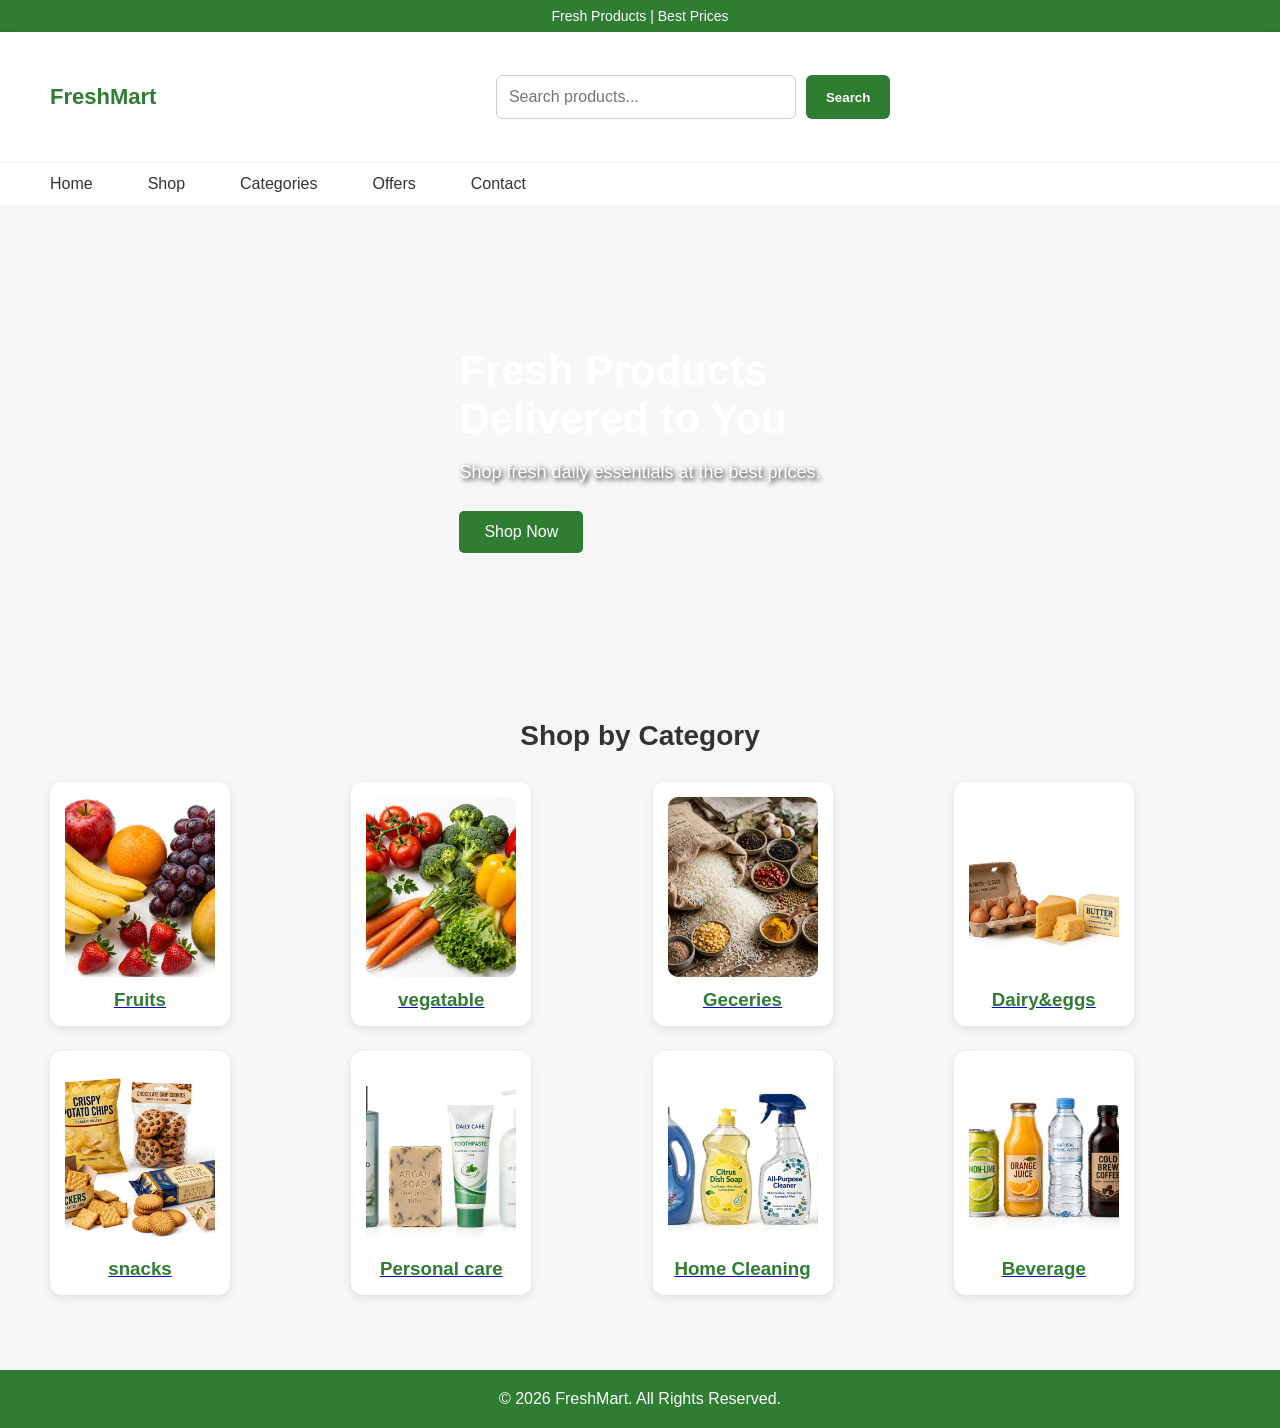
==== index.html @ fcfabbf1 "Add files via upload" ====
<!DOCTYPE html>
<html lang="en">

<head>
    <meta charset="UTF-8">
    <meta name="viewport" content="width=device-width, initial-scale=1.0">

    <title>FreshMart - Supermarket</title>

    <!-- CSS -->
    <link rel="stylesheet" href="style.css">
</head>

<body>

    <!-- Top Green Bar -->
    <div class="top-bar">
        Fresh Products | Best Prices
    </div>


    <!-- Header -->
    <header class="header">

        <div class="logo">
            FreshMart
        </div>

        <!-- Search -->
        <div class="search-box">
            <input type="text"
                   id="searchInput"
                   placeholder="Search products...">

            <button onclick="searchProduct()">
                Search
            </button>
        </div>

    </header>


    <!-- Navigation -->
    <nav class="navbar">

        <a href="index.html">Home</a>

        <a href="shop.html">Shop</a>

        <a href="product.html">Categories</a>

        <a href="offers.html">Offers</a>

        <a href="contact.html">Contact</a>

    </nav>


    <!-- Search Result -->
    <div id="searchResult"></div>


    <!-- Hero Section -->
    <section class="hero">

        <div class="hero-content">

            <h1>
                Fresh Products<br>
                Delivered to You
            </h1>

            <p>
                Shop fresh daily
                 essentials
                at the best prices.
            </p>

            <a href="shop.html" class="shop-btn">
                Shop Now
            </a>

        </div>

    </section>


    <!-- Shop By Category -->
    <section class="categories">
 <h2>
            Shop by Category
        </h2>
        <div class="category-container">

            <!-- Fruits -->
            <a href="fruits.html" class="category-card">

                <img src="fruits.jpg"
                     alt="Fruits">

                <h3>Fruits</h3>

            </a>


            <!-- Vegetables -->
            <a href="vegatable.html" class="category-card">

                <img src="veg.jpg"
                     alt="Vegetables">

                <h3>vegatable</h3>

            </a>


            <!-- Grocery -->
            <a   href="geoceries.html" class="category-card">

                <img src="geoceries.jpg"
                     alt="Grocery">

                <h3>Geceries</h3>

            </a>


            <!-- Dairy -->
            <a href="dairyproducts.html"     class="category-card">

                <img src="dairyprounts.jpg"
                     alt="Dairy Products">

                <h3>Dairy&eggs</h3>

            </a>
            <a  href="snacks.html" class="category-card">

                <img src="snacks.jpg"
                     alt="kittchen Products">

                <h3>snacks</h3>

            </a>
            <a href="personalcare.html" class="category-card">

                <img src="personal care.jpg"
                     alt="kittchen Products">

                <h3>Personal care</h3>

            </a>
            <a href="homecleaning.html" class="category-card">

                <img src="home.jpg"
                     alt="kittchen Products">

                <h3>Home Cleaning</h3>

            </a>
            <a href="beverage.html" class="category-card">

                <img src="beverage.jpg"
                     alt="kittchen Products">

                <h3>Beverage</h3>

            </a>

        </div>


    </section>
    



    <!-- Footer -->
    <footer class="footer">

        <p>
            © 2026 FreshMart. All Rights Reserved.
        </p>

    </footer>


    <!-- JavaScript -->
    <script src="script.js"></script>

</body>

</html>
---- style.css ----
/* ---------- General ---------- */

* {
    margin: 0;
    padding: 0;
    box-sizing: border-box;
}

body {
    font-family: Arial, sans-serif;
    background-color: #f8f8f8;
    color: #333;
}


/* ---------- Top Green Bar ---------- */

.top-bar {
    background-color: #2e7d32;
    color: white;
    text-align: center;
    padding: 8px;
    font-size: 14px;
}


/* ---------- Header ---------- */

.header {
    background-color: white;
    display: flex;
    align-items: center;
    justify-content: space-between;
    padding: 18px 50px;
    box-shadow: 0 2px 5px rgba(0, 0, 0, 0.1);
}

.logo {
    font-size: 28px;
    font-weight: bold;
    color: #2e7d32;
}


/* ---------- Search Box ---------- */

.search-box {
    display: flex;
    width: 450px;
}

.search-box input {
    width: 100%;
    padding: 12px;
    border: 1px solid #ccc;
    border-radius: 5px 0 0 5px;
    outline: none;
}

.search-box button {
    padding: 12px 20px;
    border: none;
    background-color: #2e7d32;
    color: white;
    border-radius: 0 5px 5px 0;
    cursor: pointer;
}

.search-box button:hover {
    background-color: #1b5e20;
}


/* ---------- Navigation ---------- */

.navbar {
    background-color: white;
    padding: 12px 50px;
    border-top: 1px solid #eee;
}

.navbar a {
    text-decoration: none;
    color: #333;
    margin-right: 30px;
    font-weight: 500;
}

.navbar a:hover {
    color: #2e7d32;
}


/* ---------- Search Result ---------- */

#searchResult {
    text-align: center;
    padding: 10px;
}


/* ---------- Hero Section ---------- */

.hero {
    padding: 70px 50px;
    display: flex;
    align-items: center;
    background-image: url("img/storename.jpg");
    background-size: cover;
    background-position: center;
    min-height: 450px;
    flex-direction: column;
    justify-content: center;
    text-align: left;
}

.hero-content {
    max-width: 550px;
}

.hero h1 {
    font-size: 42px;
    color: white;
    margin-bottom: 15px;
}

.hero p {
    font-size: 18px;
    line-height: 1.6;
    margin-bottom: 25px;
    color: white;
    text-shadow: 2px 2px 5px black;
}


/* ---------- Shop Now Button ---------- */

.shop-btn {
    display: inline-block;
    background-color: #2e7d32;
    color: white;
    padding: 12px 25px;
    text-decoration: none;
    border-radius: 5px;
}

.shop-btn:hover {
    background-color: #1b5e20;
}


/* ---------- Categories ---------- */

.categories {
    padding: 45px 50px;
    text-align: center;
}

.categories h2 {
    font-size: 28px;
    margin-bottom: 30px;
    color: #333;
}

.category-container {
    display: flex;
    justify-content: center;
    gap: 25px;
    flex-wrap: wrap;
}


/* ---------- Category Card ---------- */

.category-card {
    background-color: white;
    width: 180px;
    padding: 20px;
    border-radius: 10px;
    box-shadow: 0 2px 8px rgba(0, 0, 0, 0.1);
    transition: 0.3s;
}

.category-card:hover {
    transform: translateY(-5px);
}

.category-card img {
    width: 120px;
    height: 120px;
    object-fit: cover;
    border-radius: 50%;
}

.category-card h3 {
    margin-top: 12px;
    color: #2e7d32;
}


/* ---------- Footer ---------- */

.footer {
    background-color: #2e7d32;
    color: white;
    text-align: center;
    padding: 20px;
    margin-top: 30px;
}


/* ---------- Mobile ---------- */

@media (max-width: 768px) {

    .header {
        flex-direction: column;
        gap: 15px;
        padding: 20px;
    }

    .search-box {
        width: 100%;
    }

    .navbar {
        padding: 12px 20px;
        text-align: center;
    }

    .navbar a {
        margin-right: 15px;
    }

    .hero {
        padding: 50px 25px;
    }

    .hero h1 {
        font-size: 32px;
    }

    .categories {
        padding: 35px 20px;
    }
}
@media (max-width: 768px) {

    .category-container {
        display: grid;
        grid-template-columns: repeat(2, 1fr);
        gap: 12px;
    }

    .category-card {
        width: 100%;
        margin: 0;
    }

    .category-card img {
        width: 100%;
        height: 130px;
        object-fit: cover;
    }
}
/* ---------- SHOP PAGE ---------- */

.shop-page {
    padding: 40px 50px;
    background-color: #f8f8f8;
}

.shop-title {
    text-align: center;
    font-size: 32px;
    color: #2e7d32;
    margin-bottom: 30px;
}


/* ---------- Shop Categories ---------- */

.shop-categories {
    display: flex;
    justify-content: center;
    gap: 15px;
    margin-bottom: 35px;
    flex-wrap: wrap;
}

.shop-categories a {
    text-decoration: none;
    color: #2e7d32;
    background-color: white;
    border: 1px solid #2e7d32;
    padding: 10px 20px;
    border-radius: 5px;
}

.shop-categories a:hover {
    background-color: #2e7d32;
    color: white;
}


/* ---------- Product Container ---------- */

.product-container {
    display: grid;
    grid-template-columns: repeat(4, 1fr);
    gap: 25px;
}


/* ---------- Product Card ---------- */

.product-card {
    background-color: white;
    padding: 15px;
    text-align: center;
    border-radius: 10px;
    box-shadow: 0 2px 8px rgba(0, 0, 0, 0.1);
    transition: 0.3s;
}

.product-card:hover {
    transform: translateY(-5px);
}

.product-card img {
    width: 100%;
    height: 180px;
    object-fit: contain;
    margin-bottom: 10px;
}

.product-card h3 {
    font-size: 18px;
    margin-bottom: 8px;
    color: #333;
}

.product-card p {
    color: #666;
}


/* ---------- Price ---------- */

.product-card .price {
    font-size: 18px;
    font-weight: bold;
    color: #2e7d32;
    margin: 10px 0;
}


/* ---------- Add to Cart ---------- */

.cart-btn {
    background-color: #2e7d32;
    color: white;
    border: none;
    padding: 10px 18px;
    border-radius: 5px;
    cursor: pointer;
    font-size: 15px;
}

.cart-btn:hover {
    background-color: #1b5e20;
}


/* ---------- Mobile ---------- */

@media (max-width: 900px) {

    .product-container {
        grid-template-columns: repeat(2, 1fr);
    }
}

@media (max-width: 600px) {

    .shop-page {
        padding: 30px 20px;
    }

    .product-container {
        grid-template-columns: 1fr;
    }
}
/* ---------- CART PAGE ---------- */

.cart-page {
    padding: 50px;
    background-color: #f8f8f8;
    min-height: 500px;
}

.cart-page h1 {
    text-align: center;
    color: #2e7d32;
    font-size: 32px;
    margin-bottom: 35px;
}


/* ---------- Cart Items ---------- */

#cartItems {
    max-width: 800px;
    margin: 0 auto 30px;
}

.cart-item {
    background-color: white;
    display: flex;
    align-items: center;
    justify-content: space-between;
    padding: 20px;
    margin-bottom: 15px;
    border-radius: 10px;
    box-shadow: 0 2px 8px rgba(0, 0, 0, 0.1);
}

.cart-item img {
    width: 80px;
    height: 80px;
    object-fit: contain;
}

.cart-item h3 {
    color: #333;
    margin-bottom: 8px;
}

.cart-item p {
    color: #2e7d32;
    font-weight: bold;
}


/* ---------- Quantity Buttons ---------- */

.quantity {
    display: flex;
    align-items: center;
    gap: 10px;
}

.quantity button {
    width: 30px;
    height: 30px;
    border: none;
    background-color: #2e7d32;
    color: white;
    border-radius: 5px;
    cursor: pointer;
}


/* ---------- Remove Button ---------- */

.remove-btn {
    background-color: #d32f2f;
    color: white;
    border: none;
    padding: 8px 12px;
    border-radius: 5px;
    cursor: pointer;
}


/* ---------- Total ---------- */

#cartTotal {
    max-width: 800px;
    margin: auto;
    text-align: right;
    color: #2e7d32;
    font-size: 24px;
}


/* ---------- Mobile ---------- */

@media (max-width: 600px) {

    .cart-page {
        padding: 30px 15px;
    }

    .cart-item {
        flex-direction: column;
        gap: 15px;
        text-align: center;
    }

    #cartTotal {
        text-align: center;
    }
}
/* Cart Page */

.cart-page {
    padding: 30px;
    max-width: 1000px;
    margin: auto;
}

.cart-page h1 {
    text-align: center;
    margin-bottom: 30px;
}

.cart-item {
    display: flex;
    align-items: center;
    gap: 20px;
    padding: 15px;
    margin-bottom: 15px;
    background: white;
    border: 1px solid #ddd;
    border-radius: 10px;
}

.cart-product-image {
    width: 100px;
    height: 100px;
    object-fit: contain;
    border-radius: 8px;
}

.cart-item h3 {
    margin: 0 0 8px;
}

.cart-item p {
    margin: 0;
    font-weight: bold;
}

.quantity {
    display: flex;
    align-items: center;
    gap: 10px;
    margin-left: auto;
}

.quantity button {
    width: 30px;
    height: 30px;
    border: none;
    border-radius: 5px;
    cursor: pointer;
    font-size: 18px;
}

.quantity span {
    font-weight: bold;
}

.remove-btn {
    border: none;
    padding: 8px 12px;
    border-radius: 5px;
    cursor: pointer;
}

#cartTotal {
    text-align: right;
    margin-top: 25px;
}
.checkout-page {
    max-width: 900px;
    margin: 40px auto;
    padding: 20px;
}

.checkout-page h1 {
    text-align: center;
    margin-bottom: 30px;
}

.checkout-box {
    background: white;
    padding: 25px;
    margin-bottom: 25px;
    border-radius: 12px;
    box-shadow: 0 2px 8px rgba(0, 0, 0, 0.1);
}

.checkout-box h2 {
    margin-bottom: 20px;
}

.checkout-box input,
.checkout-box textarea {
    width: 100%;
    padding: 12px;
    margin-bottom: 15px;
    border: 1px solid #ccc;
    border-radius: 6px;
    box-sizing: border-box;
    font-size: 15px;
}

.checkout-box textarea {
    height: 100px;
    resize: none;
}

.checkout-box button {
    width: 100%;
    padding: 13px;
    border: none;
    border-radius: 6px;
    cursor: pointer;
    font-size: 16px;
    font-weight: bold;
}

#checkoutItems {
    margin-bottom: 20px;
}

.checkout-item {
    display: flex;
    align-items: center;
    gap: 15px;
    padding: 12px 0;
    border-bottom: 1px solid #ddd;
}

.checkout-item img {
    width: 70px;
    height: 70px;
    object-fit: contain;
    border-radius: 8px;
}

#checkoutTotal {
    text-align: right;
    margin-top: 20px;
}
.search-box {
    display: flex;
    justify-content: center;
    gap: 10px;
    margin: 25px auto;
}

.search-box input {
    width: 300px;
    padding: 12px;
    border: 1px solid #ccc;
    border-radius: 6px;
    font-size: 16px;
}

.search-box button {
    padding: 12px 20px;
    border: none;
    border-radius: 6px;
    cursor: pointer;
    font-weight: bold;
}
/* Product Page */

.product-details {
    display: flex;
    align-items: center;
    justify-content: center;
    gap: 60px;
    padding: 60px 8%;
    background-color: #f8fff8;
    min-height: 500px;
}

/* Product Image */

.product-image {
    width: 400px;
    height: 400px;
    background: white;
    border-radius: 15px;
    display: flex;
    align-items: center;
    justify-content: center;
    box-shadow: 0 4px 15px rgba(0, 0, 0, 0.12);
}

.product-image img {
    width: 90%;
    height: 90%;
    object-fit: contain;
    border-radius: 12px;
}


/* Product Information */

.product-info {
    max-width: 450px;
}

.product-info h1 {
    font-size: 35px;
    margin-bottom: 15px;
    color: #222;
}

.price {
    font-size: 26px;
    font-weight: bold;
    color: #198754;
    margin-bottom: 20px;
}

.description {
    font-size: 17px;
    line-height: 1.7;
    color: #555;
    margin-bottom: 25px;
}


/* Quantity */

.product-info label {
    font-size: 17px;
    font-weight: bold;
}

.product-info select {
    padding: 10px 15px;
    margin-left: 10px;
    border: 1px solid #ccc;
    border-radius: 6px;
    font-size: 15px;
}


/* Buttons */

.product-info button {
    padding: 12px 25px;
    margin-right: 10px;
    border: none;
    border-radius: 6px;
    background-color: #198754;
    color: white;
    font-size: 16px;
    cursor: pointer;
}

.product-info button:hover {
    background-color: #146c43;
}


/* Mobile View */

@media (max-width: 768px) {

    .product-details {
        flex-direction: column;
        gap: 30px;
        padding: 40px 20px;
    }

    .product-image {
        width: 300px;
        height: 300px;
    }

    .product-info {
        text-align: center;
    }

    .product-info h1 {
        font-size: 28px;
    }

    .product-info select {
        margin-left: 5px;
    }

}
* {
    margin: 0;
    padding: 0;
    box-sizing: border-box;
}

body {
    font-family: Arial, sans-serif;
    background-color: #f5f7f5;
}


/* Navbar */

.header {
    background-color: #ffffff;
    display: flex;
    justify-content: space-between;
    align-items: center;
    padding: 18px 50px;
    box-shadow: 0 2px 8px rgba(0,0,0,0.1);
}

.logo {
    font-size: 22px;
    font-weight: bold;
}

nav {
    display: flex;
    gap: 25px;
}

nav a {
    text-decoration: none;
    color: #333;
    font-size: 16px;
}

nav a:hover,
nav a.active {
    color: green;
}


/* Categories */

.categories-section {
    padding: 50px 7%;
    text-align: center;
}

.categories-section h1 {
    font-size: 32px;
    margin-bottom: 10px;
}

.subtitle {
    color: #666;
    margin-bottom: 35px;
}


/* Category Cards */

.category-container {
    display: grid;
    grid-template-columns: repeat(4, 1fr);
    gap: 25px;
}

.category-card {
    background-color: white;
    border-radius: 12px;
    padding: 15px;
    box-shadow: 0 3px 10px rgba(0,0,0,0.1);
    transition: 0.3s;
}

.category-card:hover {
    transform: translateY(-5px);
}

.category-card img {
    width: 100%;
    height: 180px;
    object-fit: cover;
    border-radius: 10px;
}

.category-card h2 {
    font-size: 20px;
    margin: 15px 0 8px;
}

.category-card p {
    color: #666;
    font-size: 14px;
    margin-bottom: 15px;
}


/* View Products Button */

.view-btn {
    display: inline-block;
    background-color: green;
    color: white;
    text-decoration: none;
    padding: 10px 18px;
    border-radius: 6px;
}

.view-btn:hover {
    background-color: darkgreen;
}


/* Footer */

footer {
    margin-top: 30px;
    background-color: #222;
    color: white;
    text-align: center;
    padding: 20px;
}


/* Mobile */

@media (max-width: 768px) {

    .header {
        flex-direction: column;
        gap: 15px;
        padding: 18px;
    }

    nav {
        flex-wrap: wrap;
        justify-content: center;
        gap: 15px;
    }

    .category-container {
        grid-template-columns: repeat(2, 1fr);
    }

}


@media (max-width: 480px) {

    .category-container {
        grid-template-columns: 1fr;
    }

}
===checkout-box
/* =========================================
   CHECKOUT PAGE
========================================= */

.checkout-title {
    text-align: center;
    margin: 30px 0 20px;
}

.checkout-title h1 {
    margin-bottom: 5px;
}

.checkout-title p {
    color: #666;
}


/* =========================================
   TWO COLUMN
========================================= */

.checkout-container {

    display: grid;

    grid-template-columns: 1fr 1fr;

    gap: 30px;

    max-width: 1100px;

    margin: 20px auto;

    padding: 20px;
}


/* =========================================
   CUSTOMER DETAILS
========================================= */

.customer-details {

    background: white;

    padding: 25px;

    border-radius: 12px;

    box-shadow:
        0 3px 12px rgba(0, 0, 0, 0.08);
}

.customer-details h2 {

    margin-top: 0;

    margin-bottom: 20px;
}


.customer-details label {

    display: block;

    font-weight: 600;

    margin-bottom: 7px;
}


.customer-details input,
.customer-details textarea {

    width: 100%;

    padding: 12px;

    margin-bottom: 18px;

    border: 1px solid #ccc;

    border-radius: 7px;

    box-sizing: border-box;

    font-size: 15px;

}


.customer-details textarea {

    height: 110px;

    resize: none;
}


.customer-details input:focus,
.customer-details textarea:focus {

    outline: none;

    border-color: #2e8b57;
}


/* =========================================
   PAYMENT
========================================= */

.payment-title {

    margin-top: 25px !important;

    border-top: 1px solid #eee;

    padding-top: 20px;
}


.payment-option {

    display: flex !important;

    align-items: center;

    gap: 10px;

    padding: 12px;

    margin-bottom: 10px;

    border: 1px solid #ddd;

    border-radius: 7px;

    cursor: pointer;

}


.payment-option input {

    width: auto !important;

    margin: 0 !important;

}


.payment-option span {

    font-weight: 500;
}


/* =========================================
   UPI
========================================= */

.upi-section {

    margin-top: 10px;

    padding: 15px;

    background: #f7f7f7;

    border-radius: 8px;
}


.upi-section label {

    margin-bottom: 7px;
}


.upi-note {

    font-size: 13px;

    color: #666;

    margin-top: -8px;
}


/* =========================================
   ORDER SUMMARY
========================================= */

.order-summary {

    background: white;

    padding: 25px;

    border-radius: 12px;

    box-shadow:
        0 3px 12px rgba(0, 0, 0, 0.08);
}


.order-summary h2 {

    margin-top: 0;

    margin-bottom: 20px;
}


/* =========================================
   CHECKOUT PRODUCT
========================================= */

.checkout-item {

    display: flex;

    align-items: center;

    gap: 18px;

    padding: 15px 0;

    border-bottom: 1px solid #ddd;
}


.checkout-item img {

    width: 90px;

    height: 90px;

    object-fit: cover;

    border-radius: 8px;
}


.checkout-item h3 {

    margin: 0 0 8px;

    font-size: 17px;
}


.checkout-item p {

    margin: 5px 0;

    color: #555;
}


/* =========================================
   TOTAL
========================================= */

.checkout-total-box {

    display: flex;

    justify-content: space-between;

    align-items: center;

    margin-top: 20px;

    padding-top: 18px;

    border-top: 2px solid #ddd;

    font-size: 18px;
}


.checkout-total-box strong {

    font-size: 24px;
}


/* =========================================
   PLACE ORDER
========================================= */

.place-order-section {

    max-width: 1100px;

    margin: 0 auto 40px;

    padding: 0 20px;
}


.place-order-btn {

    width: 100%;

    padding: 15px;

    border: none;

    border-radius: 8px;

    font-size: 17px;

    font-weight: bold;

    cursor: pointer;

    background: #2e8b57;

    color: white;

}


.place-order-btn:hover {

    opacity: 0.9;
}


/* =========================================
   MOBILE
========================================= */

@media (max-width: 768px) {

    .checkout-container {

        grid-template-columns: 1fr;

        padding: 15px;

        gap: 20px;
    }


    .customer-details,
    .order-summary {

        padding: 18px;
    }


    .checkout-item img {

        width: 75px;

        height: 75px;
    }


    .checkout-item h3 {

        font-size: 15px;
    }


    .checkout-item p {

        font-size: 13px;
    }


    .checkout-total-box strong {

        font-size: 20px;
    }


    .place-order-section {

        padding: 0 15px;
    }

}
/* ================================
   ORDER SUCCESS PAGE
================================ */

.success-container {
    min-height: 80vh;
    display: flex;
    justify-content: center;
    align-items: center;
    padding: 30px 15px;
}

.success-box {
    width: 100%;
    max-width: 550px;
    text-align: center;
    background: white;
    padding: 40px 25px;
    border-radius: 12px;
    box-shadow: 0 4px 15px rgba(0, 0, 0, 0.12);
}

.success-icon {
    width: 80px;
    height: 80px;
    margin: 0 auto 20px;
    border-radius: 50%;
    background: #28a745;
    color: white;
    font-size: 50px;
    line-height: 80px;
    font-weight: bold;
}

.success-box h1 {
    margin-bottom: 15px;
    font-size: 28px;
}

.success-box p {
    margin: 8px 0;
    color: #555;
    font-size: 16px;
}

.continue-btn,
.home-btn {
    display: inline-block;
    margin: 25px 5px 5px;
    padding: 12px 20px;
    text-decoration: none;
    border-radius: 6px;
    font-weight: bold;
}

.continue-btn {
    background: #28a745;
    color: white;
}

.home-btn {
    background: #333;
    color: white;
}


/* Mobile */

@media (max-width: 768px) {

    .success-container {
        padding: 20px 15px;
    }

    .success-box {
        padding: 30px 20px;
    }

    .success-box h1 {
        font-size: 23px;
    }

    .success-icon {
        width: 70px;
        height: 70px;
        line-height: 70px;
        font-size: 42px;
    }

    .continue-btn,
    .home-btn {
        display: block;
        margin: 12px 0;
    }
}
@media (max-width: 768px) {

    .products {
        grid-template-columns: repeat(2, 1fr);
    }

    .product-card img {
        width: 100%;
        height: auto;
    }

    .header {
        flex-direction: column;
    }

    .checkout-container {
        grid-template-columns: 1fr;
        padding: 15px;
    }

    .payment-section {
        margin: 15px;
    }

    .checkout-box {
        padding: 20px;
    }

    .success-container {
        padding: 20px 15px;
    }

    .success-box {
        padding: 30px 20px;
    }

    .success-box h1 {
        font-size: 23px;
    }

    .continue-btn,
    .home-btn {
        display: block;
        margin: 12px 0;
    }
}
/* ================================
   FINAL UI POLISH
================================ */

* {
    box-sizing: border-box;
}

body {
    margin: 0;
    font-family: Arial, sans-serif;
    background: #f7f7f7;
    color: #222;
}

button,
a {
    transition: 0.2s ease;
}

button:hover,
.continue-btn:hover,
.home-btn:hover {
    transform: translateY(-2px);
}

img {
    max-width: 100%;
    display: block;
}

/* Product cards */

.product-card {
    border-radius: 10px;
    overflow: hidden;
    background: white;
    box-shadow: 0 2px 10px rgba(0, 0, 0, 0.08);
    transition: 0.2s ease;
}

.product-card:hover {
    transform: translateY(-4px);
}

/* Cart */

.cart-item {
    background: white;
    padding: 15px;
    margin-bottom: 15px;
    border-radius: 10px;
    display: flex;
    align-items: center;
    gap: 15px;
}

.cart-product-image {
    width: 80px;
    height: 80px;
    object-fit: cover;
    border-radius: 8px;
}

/* Mobile */

@media (max-width: 768px) {

    .cart-item {
        flex-wrap: wrap;
    }

    .cart-product-image {
        width: 65px;
        height: 65px;
    }

    .quantity {
        margin-left: auto;
    }
}
/* ==============================
   CHECKOUT ITEM ALIGNMENT
   ============================== */

/* =================================
   CHECKOUT 2 COLUMN LAYOUT
================================= */

.checkout-container {
    display: grid;
    grid-template-columns: 1fr 1fr;
    gap: 30px;
    max-width: 1100px;
    margin: 30px auto;
    padding: 20px;
}


/* LEFT - CUSTOMER DETAILS */

.customer-details {
    background: #fff;
    padding: 25px;
    border-radius: 12px;
    box-shadow: 0 2px 10px rgba(0,0,0,0.08);
}

.customer-details h2 {
    margin-bottom: 20px;
}

.customer-details input,
.customer-details textarea {
    width: 100%;
    padding: 12px;
    margin-bottom: 15px;
    border: 1px solid #ccc;
    border-radius: 7px;
    box-sizing: border-box;
}

.customer-details textarea {
    height: 100px;
    resize: none;
}


/* RIGHT - PRODUCT DETAILS */

.order-summary {
    background: #fff;
    padding: 25px;
    border-radius: 12px;
    box-shadow: 0 2px 10px rgba(0,0,0,0.08);
}

.order-summary h2 {
    margin-bottom: 20px;
}


/* PRODUCT */

.checkout-item {
    display: flex;
    align-items: center;
    gap: 15px;
    padding: 15px 0;
    border-bottom: 1px solid #ddd;
}

.checkout-item img {
    width: 90px;
    height: 90px;
    object-fit: cover;
    border-radius: 8px;
}

.checkout-item h3 {
    margin: 0 0 8px;
}

.checkout-item p {
    margin: 4px 0;
}


/* TOTAL */

#checkoutTotal {
    text-align: right;
    font-size: 22px;
    font-weight: bold;
    margin-top: 20px;
}


/* PLACE ORDER BUTTON */

.order-btn {
    width: 100%;
    padding: 14px;
    margin-top: 20px;
    border: none;
    border-radius: 8px;
    cursor: pointer;
    font-size: 16px;
}


/* MOBILE */

@media (max-width: 768px) {

    .checkout-container {
        grid-template-columns: 1fr;
        padding: 15px;
        gap: 20px;
    }

    .customer-details,
    .order-summary {
        padding: 18px;
    }

}
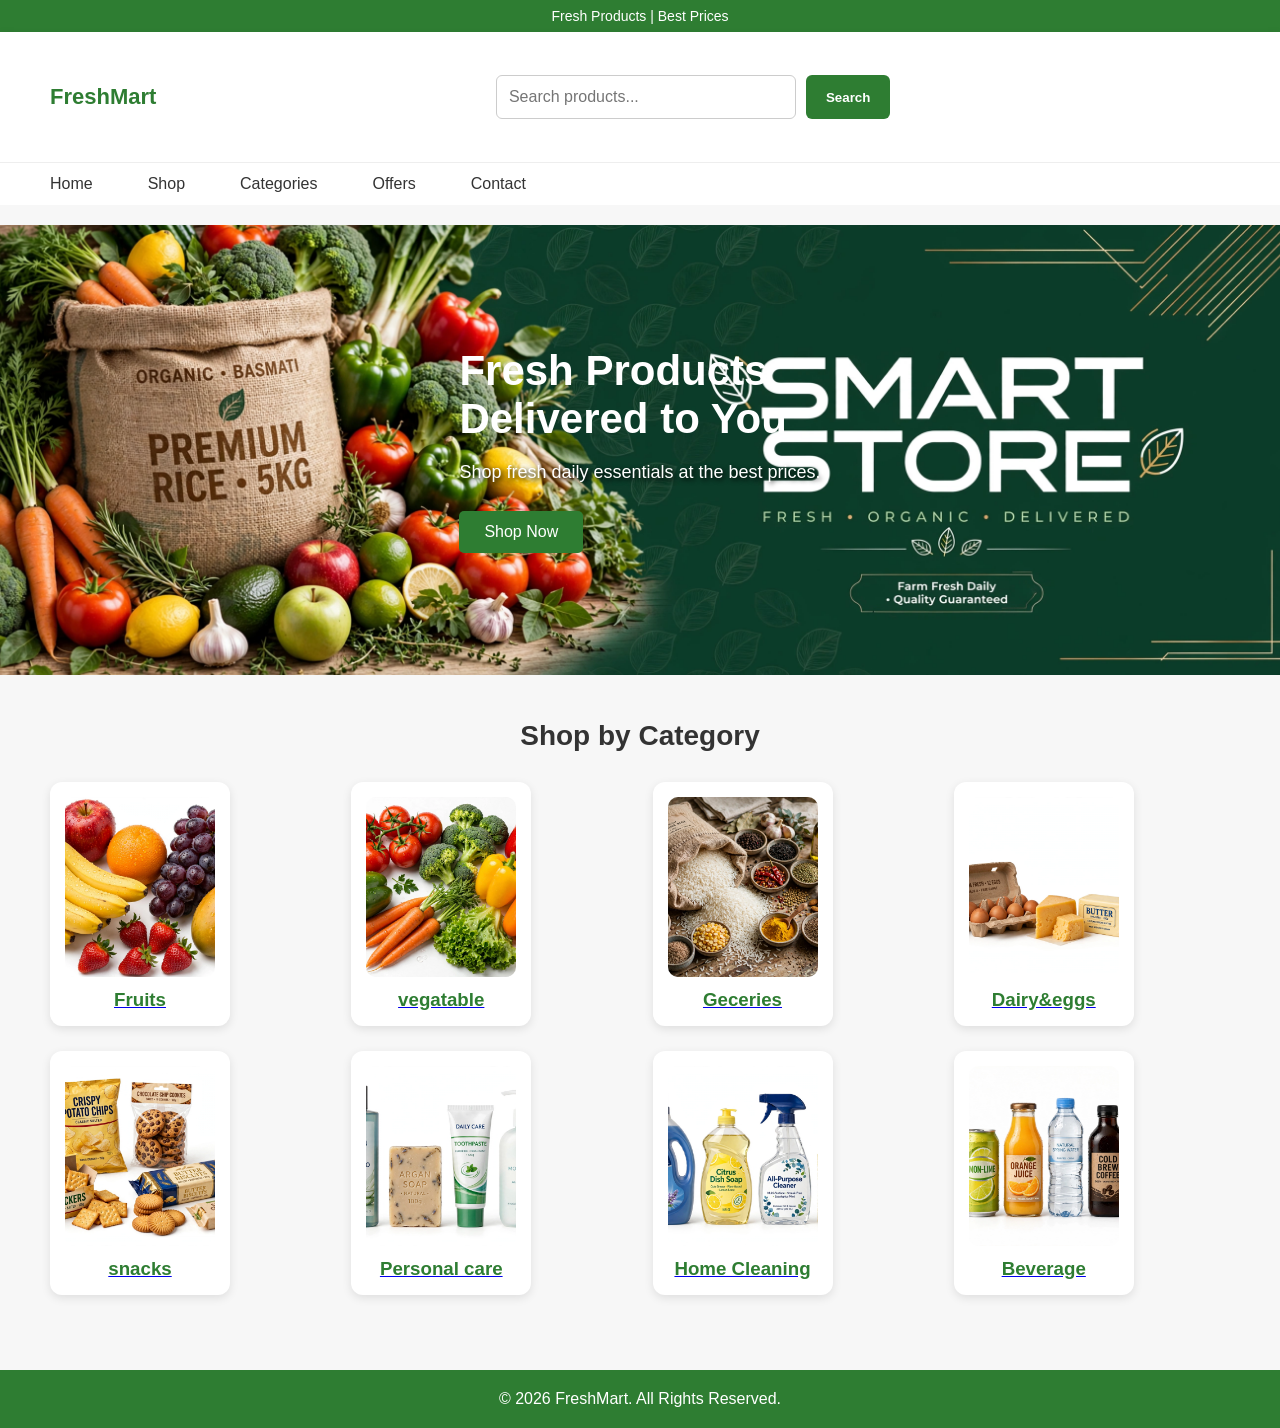
==== commit 2d601949: "Update index.html" ====
--- a/index.html
+++ b/index.html
@@ -95,7 +95,7 @@
             <!-- Fruits -->
             <a href="fruits.html" class="category-card">
 
-                <img src="fruits.jpg"
+                <img src="./fruits.jpg"
                      alt="Fruits">
 
                 <h3>Fruits</h3>
@@ -106,7 +106,7 @@
             <!-- Vegetables -->
             <a href="vegatable.html" class="category-card">
 
-                <img src="veg.jpg"
+                <img src="./veg.jpg"
                      alt="Vegetables">
 
                 <h3>vegatable</h3>
@@ -117,7 +117,7 @@
             <!-- Grocery -->
             <a   href="geoceries.html" class="category-card">
 
-                <img src="geoceries.jpg"
+                <img src="./geoceries.jpg"
                      alt="Grocery">
 
                 <h3>Geceries</h3>
@@ -128,7 +128,7 @@
             <!-- Dairy -->
             <a href="dairyproducts.html"     class="category-card">
 
-                <img src="dairyprounts.jpg"
+                <img src="./dairyprounts.jpg"
                      alt="Dairy Products">
 
                 <h3>Dairy&eggs</h3>
@@ -136,7 +136,7 @@
             </a>
             <a  href="snacks.html" class="category-card">
 
-                <img src="snacks.jpg"
+                <img src="./snacks.jpg"
                      alt="kittchen Products">
 
                 <h3>snacks</h3>
@@ -144,7 +144,7 @@
             </a>
             <a href="personalcare.html" class="category-card">
 
-                <img src="personal care.jpg"
+                <img src="./personal care.jpg"
                      alt="kittchen Products">
 
                 <h3>Personal care</h3>
@@ -152,7 +152,7 @@
             </a>
             <a href="homecleaning.html" class="category-card">
 
-                <img src="home.jpg"
+                <img src="./home.jpg"
                      alt="kittchen Products">
 
                 <h3>Home Cleaning</h3>
@@ -160,7 +160,7 @@
             </a>
             <a href="beverage.html" class="category-card">
 
-                <img src="beverage.jpg"
+                <img src="./beverage.jpg"
                      alt="kittchen Products">
 
                 <h3>Beverage</h3>
@@ -190,4 +190,4 @@
 
 </body>
 
-</html>+</html>
--- a/style.css
+++ b/style.css
@@ -105,7 +105,7 @@
     padding: 70px 50px;
     display: flex;
     align-items: center;
-    background-image: url("img/storename.jpg");
+    background-image: url("storename.jpg");
     background-size: cover;
     background-position: center;
     min-height: 450px;
@@ -1684,4 +1684,4 @@
         padding: 18px;
     }
 
-}+}
